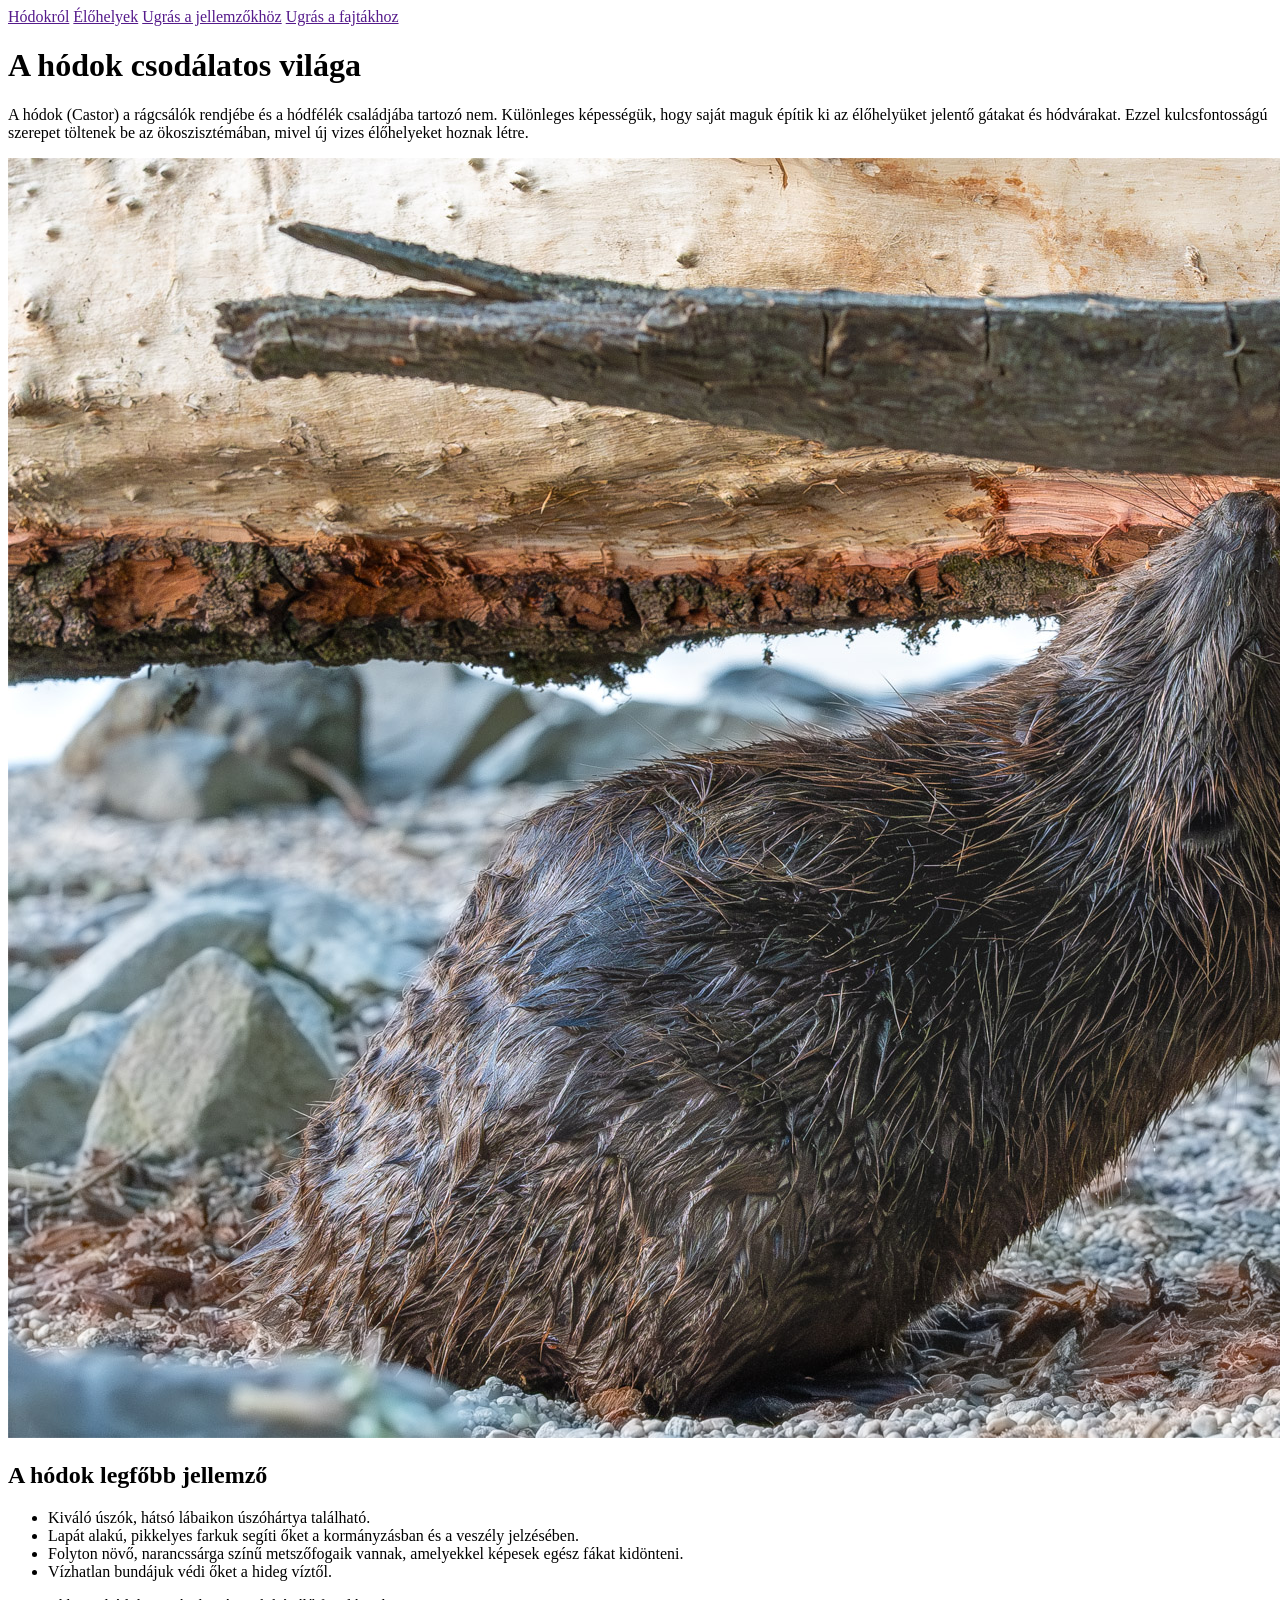
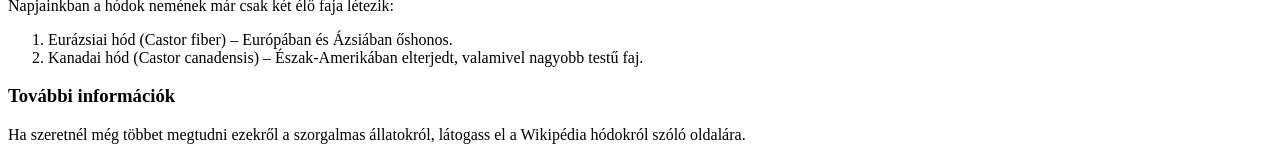
==== index.html @ 21ddf452 "Start" ====
<!DOCTYPE html>
<html lang="hu">
  <head>
    <meta charset="UTF-8" />
    <meta name="keywords" content="hód, állat" />
    <meta name="viewport" content="width=device-width, initial-scale=1.0" />
    <meta name="description" content="hód, állat" />
    <title>Győző Dávid</title>
  </head>
  <body>
    <main>
      <header>
        <nav>
          <a href="">Hódokról</a>
          <a href="">Élőhelyek</a>
          <a href="">Ugrás a jellemzőkhöz</a>
          <a href="">Ugrás a fajtákhoz</a>
        </nav>
        <h1>A hódok csodálatos világa</h1>
      </header>
      <article>
        <div>
          <p>
            A hódok (Castor) a rágcsálók rendjébe és a hódfélék családjába
            tartozó nem. Különleges képességük, hogy saját maguk építik ki az
            élőhelyüket jelentő gátakat és hódvárakat. Ezzel kulcsfontosságú
            szerepet töltenek be az ökoszisztémában, mivel új vizes élőhelyeket
            hoznak létre.
          </p>

          <div>
            <img src="hod1.jpeg" alt="Egy hód a vízparton ágat rágcsál" />
          </div>
        </div>

        <div>
          <div>
            <h2 id="jellemzok">A hódok legfőbb jellemző</h2>
            <ul>
              <li>Kiváló úszók, hátsó lábaikon úszóhártya található.</li>
              <li>
                Lapát alakú, pikkelyes farkuk segíti őket a kormányzásban és a
                veszély jelzésében.
              </li>
              <li>
                Folyton növő, narancssárga színű metszőfogaik vannak, amelyekkel
                képesek egész fákat kidönteni.
              </li>
              <li>Vízhatlan bundájuk védi őket a hideg víztől.</li>
            </ul>
          </div>
          <div>
            <p>Napjainkban a hódok nemének már csak két élő faja létezik:</p>
            <ol>
              <li>
                Eurázsiai hód (Castor fiber) – Európában és Ázsiában őshonos.
              </li>
              <li>
                Kanadai hód (Castor canadensis) – Észak-Amerikában elterjedt,
                valamivel nagyobb testű faj.
              </li>
            </ol>
          </div>
        </div>
      </article>
      <footer>
        <div>
          <h3>További információk</h3>
          <p>
            Ha szeretnél még többet megtudni ezekről a szorgalmas állatokról,
            látogass el a Wikipédia hódokról szóló oldalára.
          </p>
        </div>
      </footer>
    </main>
  </body>
</html>
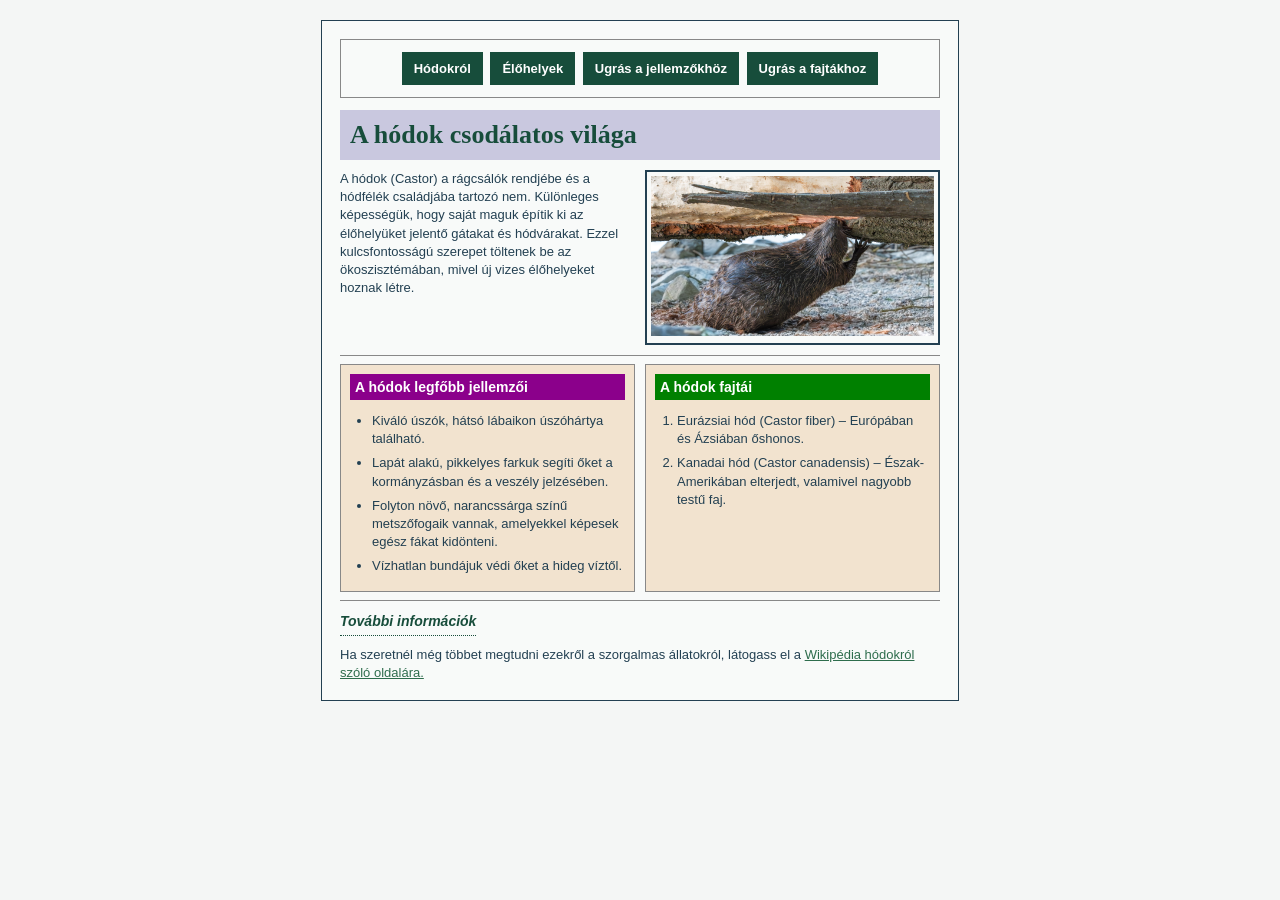
==== commit 4d7fde94: "kesz" ====
--- a/index.html
+++ b/index.html
@@ -2,76 +2,80 @@
 <html lang="hu">
   <head>
     <meta charset="UTF-8" />
-    <meta name="keywords" content="hód, állat" />
-    <meta name="viewport" content="width=device-width, initial-scale=1.0" />
-    <meta name="description" content="hód, állat" />
-    <title>Győző Dávid</title>
+    <title>A hódok csodálatos világa</title>
+    <link rel="stylesheet" href="stilus.css" />
   </head>
   <body>
-    <main>
-      <header>
-        <nav>
-          <a href="">Hódokról</a>
-          <a href="">Élőhelyek</a>
-          <a href="">Ugrás a jellemzőkhöz</a>
-          <a href="">Ugrás a fajtákhoz</a>
-        </nav>
+    <div class="page">
+      <div class="topbar">
+        <div class="menu">
+          <a href="index.html" class="active">Hódokról</a>
+          <a href="index2.html">Élőhelyek</a>
+          <a href="#jellemzok">Ugrás a jellemzőkhöz</a>
+          <a href="#fajtak">Ugrás a fajtákhoz</a>
+        </div>
+      </div>
+
+      <div class="title-band" id="hodok">
         <h1>A hódok csodálatos világa</h1>
-      </header>
-      <article>
-        <div>
+      </div>
+
+      <div class="intro-panel">
+        <div class="intro-text">
           <p>
-            A hódok (Castor) a rágcsálók rendjébe és a hódfélék családjába
-            tartozó nem. Különleges képességük, hogy saját maguk építik ki az
-            élőhelyüket jelentő gátakat és hódvárakat. Ezzel kulcsfontosságú
-            szerepet töltenek be az ökoszisztémában, mivel új vizes élőhelyeket
-            hoznak létre.
+            A hódok (Castor) a rágcsálók rendjébe és a hódfélék családjába tartozó
+            nem. Különleges képességük, hogy saját maguk építik ki az élőhelyüket
+            jelentő gátakat és hódvárakat. Ezzel kulcsfontosságú szerepet töltenek
+            be az ökoszisztémában, mivel új vizes élőhelyeket hoznak létre.
           </p>
-
-          <div>
-            <img src="hod1.jpeg" alt="Egy hód a vízparton ágat rágcsál" />
-          </div>
         </div>
 
-        <div>
-          <div>
-            <h2 id="jellemzok">A hódok legfőbb jellemző</h2>
-            <ul>
-              <li>Kiváló úszók, hátsó lábaikon úszóhártya található.</li>
-              <li>
-                Lapát alakú, pikkelyes farkuk segíti őket a kormányzásban és a
-                veszély jelzésében.
-              </li>
-              <li>
-                Folyton növő, narancssárga színű metszőfogaik vannak, amelyekkel
-                képesek egész fákat kidönteni.
-              </li>
-              <li>Vízhatlan bundájuk védi őket a hideg víztől.</li>
-            </ul>
-          </div>
-          <div>
-            <p>Napjainkban a hódok nemének már csak két élő faja létezik:</p>
-            <ol>
-              <li>
-                Eurázsiai hód (Castor fiber) – Európában és Ázsiában őshonos.
-              </li>
-              <li>
-                Kanadai hód (Castor canadensis) – Észak-Amerikában elterjedt,
-                valamivel nagyobb testű faj.
-              </li>
-            </ol>
-          </div>
+        <div class="image-box">
+          <img src="hod1.jpeg" alt="A hód a vízparton" />
         </div>
-      </article>
-      <footer>
-        <div>
-          <h3>További információk</h3>
-          <p>
-            Ha szeretnél még többet megtudni ezekről a szorgalmas állatokról,
-            látogass el a Wikipédia hódokról szóló oldalára.
-          </p>
+      </div>
+
+      <div class="card-row">
+        <div class="card card-cream" id="jellemzok">
+          <h2>A hódok legfőbb jellemzői</h2>
+          <ul>
+            <li>Kiváló úszók, hátsó lábaikon úszóhártya található.</li>
+            <li>
+              Lapát alakú, pikkelyes farkuk segíti őket a kormányzásban és a
+              veszély jelzésében.
+            </li>
+            <li>
+              Folyton növő, narancssárga színű metszőfogaik vannak, amelyekkel
+              képesek egész fákat kidönteni.
+            </li>
+            <li>Vízhatlan bundájuk védi őket a hideg víztől.</li>
+          </ul>
         </div>
-      </footer>
-    </main>
+
+        <div class="card card-green" id="fajtak">
+          <h2>A hódok fajtái</h2>
+          <ol>
+            <li>
+              Eurázsiai hód (Castor fiber) – Európában és Ázsiában őshonos.
+            </li>
+            <li>
+              Kanadai hód (Castor canadensis) – Észak-Amerikában elterjedt,
+              valamivel nagyobb testű faj.
+            </li>
+          </ol>
+        </div>
+      </div>
+
+      <div class="footer-block">
+        <h3>További információk</h3>
+        <p>
+          Ha szeretnél még többet megtudni ezekről a szorgalmas állatokról,
+          látogass el a
+          <a href="https://hu.wikipedia.org/wiki/H%C3%B3d">
+            Wikipédia hódokról szóló oldalára.
+          </a>
+        </p>
+      </div>
+    </div>
   </body>
 </html>
--- a/stilus.css
+++ b/stilus.css
@@ -0,0 +1,150 @@
+body {
+  margin: 0;
+  background-color: #f4f6f5;
+  font-family: Arial, sans-serif;
+  font-size: 13px;
+  color: #234052;
+}
+
+img {
+  width: 100%;
+}
+
+.page {
+  width: 600px;
+  max-width: 90%;
+  margin: 20px auto;
+  background-color: #f8faf9;
+  border: 1px solid #234052;
+  padding: 18px;
+}
+
+.topbar {
+  padding: 12px;
+  border: 1px solid #888888;
+}
+
+.menu {
+  text-align: center;
+}
+
+.menu a {
+  display: inline-block;
+  padding: 9px 12px;
+  margin: 0 2px;
+  text-align: center;
+  text-decoration: none;
+  color: white;
+  background-color: #174d3b;
+  font-weight: bold;
+}
+
+.title-band {
+  background-color: #c9c8df;
+  margin-top: 12px;
+  padding: 10px;
+}
+
+.title-band h1 {
+  margin: 0;
+  font-family: Georgia, serif;
+  font-size: 26px;
+  color: #174d3b;
+}
+
+.intro-panel {
+  display: grid;
+  grid-template-columns: 1fr 1fr;
+  gap: 10px;
+  padding: 10px 0;
+  border-bottom: 1px solid #888888;
+}
+
+.intro-text {
+  width: auto;
+}
+
+.intro-text p {
+  margin: 0;
+  line-height: 1.4;
+}
+
+.image-box {
+  width: auto;
+  margin-left: 0;
+  border: 2px solid #234052;
+  padding: 4px;
+}
+
+.image-box img {
+  height: 160px;
+}
+
+.card-row {
+  display: grid;
+  grid-template-columns: 1fr 1fr;
+  gap: 10px;
+  padding: 8px 0;
+  border-bottom: 1px solid #888888;
+}
+
+.card {
+  width: auto;
+  background-color: #f2e3cf;
+  border: 1px solid #888888;
+  padding: 9px;
+}
+
+.card h2 {
+  margin: 0 0 12px;
+  font-size: 14px;
+  color: white;
+  background-color: #008000;
+  padding-bottom: 4px;
+  padding: 5px;
+}
+
+.card ul,
+.card ol {
+  margin: 0;
+  padding-left: 22px;
+  line-height: 1.4;
+}
+
+.card ul li,
+.card ol li {
+  margin-bottom: 6px;
+}
+
+.card-green {
+  margin-left: 0;
+}
+
+.card-cream h2 {
+  background-color: #8b008b;
+}
+
+.footer-block {
+  background-color: #f8faf9;
+  padding-top: 12px;
+}
+
+.footer-block h3 {
+  margin: 0 0 10px;
+  font-size: 14px;
+  font-style: italic;
+  color: #174d3b;
+  border-bottom: 1px dotted #174d3b;
+  padding-bottom: 6px;
+  display: inline-block;
+}
+
+.footer-block p {
+  margin: 0;
+  line-height: 1.4;
+}
+
+.footer-block a {
+  color: #2e6d4d;
+  text-decoration: underline;
+}
